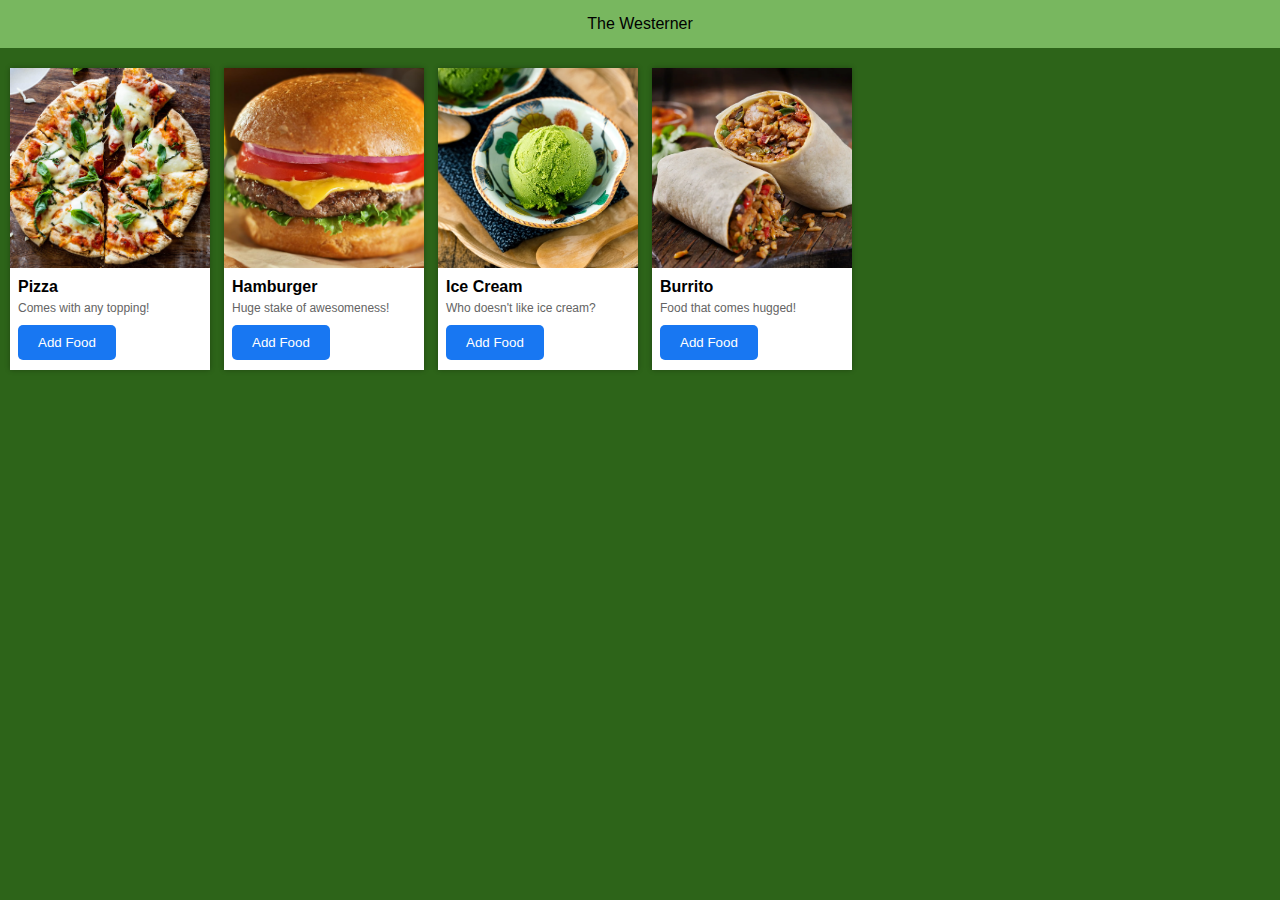
==== index.html @ 11ca0994 "Changed the theme to western foods and added samples" ====
<!DOCTYPE html>
<html>
    <head>
        <title>The Westerner</title>
        <link rel="preconnect" href="https://fonts.googleapis.com">
        <link rel="preconnect" href="https://fonts.gstatic.com" crossorigin>
        <link href="https://fonts.googleapis.com/css2?family=Montserrat:wght@300;400&family=Roboto:wght@400;700&display=swap" rel="stylesheet">
        <link rel="stylesheet" href="style.css">
    </head>
    <header>
        <div class="rest_name">
           <p> The Westerner </p>
        </div>
    </header>
    <body>
        <div class="row">
            <div class="card">
                <div class="imgs">
                    <img class="pic" src="Sources/pizza.jpg">
                </div>
                <div class="text">
                    <p class="name">Pizza</p>
                    <p class="description">Comes with any topping!</p>
                </div>
                <div class="buttons">
                    <button class="add">Add Food</button>
                </div>
            </div>
            <div class="card">
                <div class="imgs">
                    <img class="pic" src="Sources/hamburger.jpg">
                </div>
                <div class="text">
                    <p class="name">Hamburger</p>
                    <p class="description">Huge stake of awesomeness!</p>
                </div>
                <div class="buttons">
                    <button class="add">Add Food</button>
                </div>
            </div>
            <div class="card">
                <div class="imgs">
                    <img class="pic" src="Sources/ice cream.jpg">
                </div>
                <div class="text">
                    <p class="name">Ice Cream</p>
                    <p class="description">Who doesn't like ice cream?</p>
                </div>
                <div class="buttons">
                    <button class="add">Add Food</button>
                </div>
            </div>
            <div class="card">
                <div class="imgs">
                    <img class="pic" src="Sources/burrito.webp">
                </div>
                <div class="text">
                    <p class="name">Burrito</p>
                    <p class="description">Food that comes hugged! </p>
                </div>
                <div class="buttons">
                    <button class="add">Add Food</button>
                </div>
            </div>
        </div>
    </body>
</html>
---- style.css ----
header{
    background-color: rgb(120, 183, 95);
    padding-top: 15px;
    padding-bottom: 15px;
}
.rest_name{
     text-align: center;
}
/* ________________________________________________________________________________________________________________ */
body{
    background-color: rgb(45, 100, 25);
    margin: 0;
    padding: 0;
}
.row{
    display: inline-block;
}
p{
    font-family: 'Lucida Sans', 'Lucida Sans Regular', 'Lucida Grande', 'Lucida Sans Unicode', Geneva, Verdana, sans-serif;
    margin-top: 0;
    margin-bottom: 0;
}
.card{
    margin-top: 20px;
    margin-left: 10px;
    display: inline-block;
    max-width: 200px;
    background-color: white;
    box-shadow: 0 0 5px rgba(0, 0, 0, 0.3);
}
.pic{
    width: 200px;
    height: 200px;
    object-fit: cover;
    margin-bottom: 12px;
    margin-bottom: 0px;
}
.text{
    margin-left: 8px;
}
.name{
    font-weight: bold;
    margin-top: 6px;
}
.description{
    margin-top: 5px;
    font-size: 12px;
    color: rgb(100, 100, 100);
    margin-bottom: 10px;
}
.add{
    color: white;
    background-color: rgb(24, 119, 242);
    border: none;
    border-radius: 5px;
    padding: 10px 20px;
    margin-right: 0px;
    margin-top: 0;
    margin-bottom: 10px;
    margin-left: 8px;
    cursor: pointer;
}
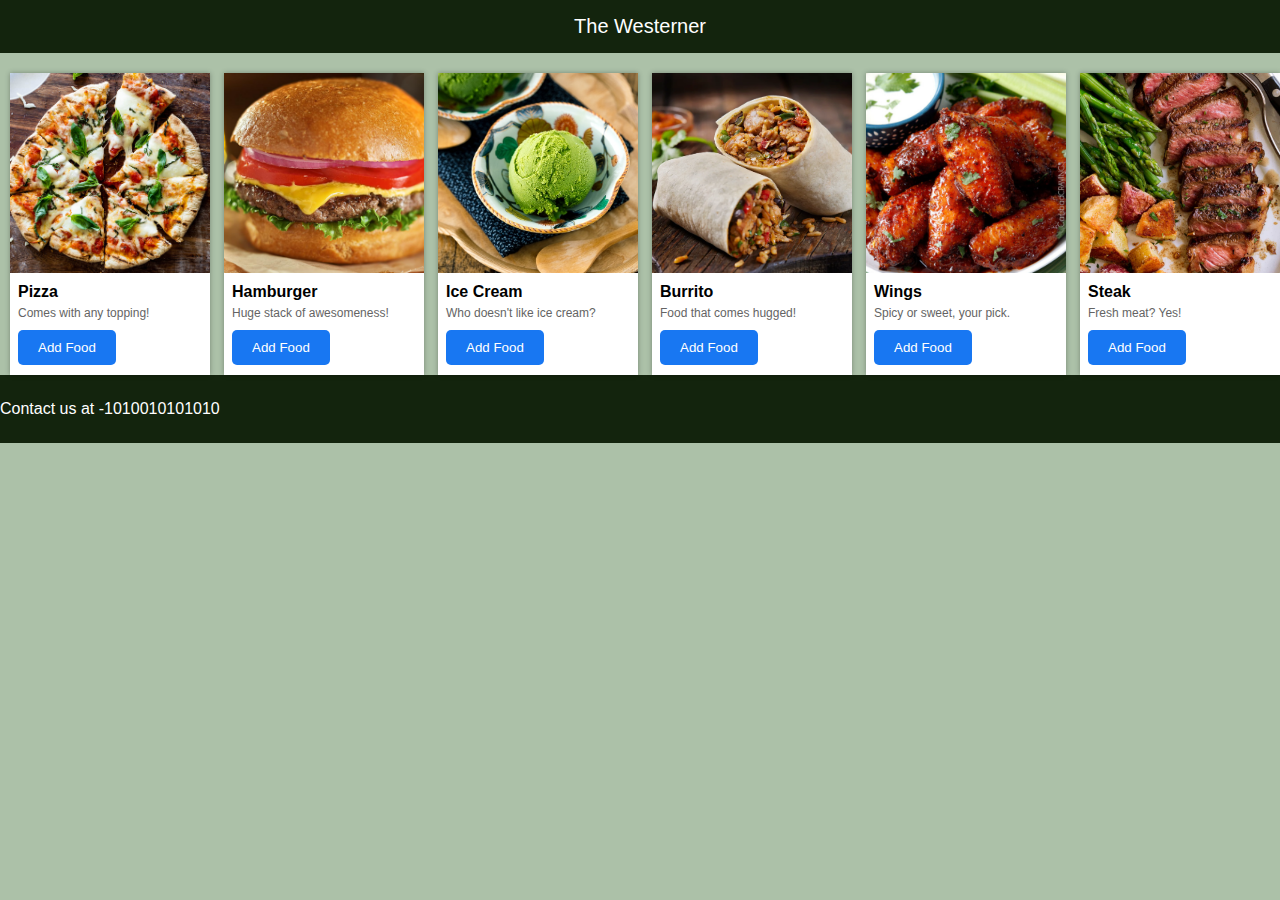
==== commit fd00ab4f: "restarted" ====
--- a/index.html
+++ b/index.html
@@ -32,7 +32,7 @@
                 </div>
                 <div class="text">
                     <p class="name">Hamburger</p>
-                    <p class="description">Huge stake of awesomeness!</p>
+                    <p class="description">Huge stack of awesomeness!</p>
                 </div>
                 <div class="buttons">
                     <button class="add">Add Food</button>
@@ -56,7 +56,31 @@
                 </div>
                 <div class="text">
                     <p class="name">Burrito</p>
-                    <p class="description">Food that comes hugged! </p>
+                    <p class="description">Food that comes hugged!</p>
+                </div>
+                <div class="buttons">
+                    <button class="add">Add Food</button>
+                </div>
+            </div>
+            <div class="card">
+                <div class="imgs">
+                    <img class="pic" src="Sources/wings.jpg">
+                </div>
+                <div class="text">
+                    <p class="name">Wings</p>
+                    <p class="description">Spicy or sweet, your pick.</p>
+                </div>
+                <div class="buttons">
+                    <button class="add">Add Food</button>
+                </div>
+            </div>
+            <div class="card">
+                <div class="imgs">
+                    <img class="pic" src="Sources/steak.jpg">
+                </div>
+                <div class="text">
+                    <p class="name">Steak</p>
+                    <p class="description">Fresh meat? Yes!</p>
                 </div>
                 <div class="buttons">
                     <button class="add">Add Food</button>
@@ -64,4 +88,9 @@
             </div>
         </div>
     </body>
+    <footer>
+        <div>
+            <p> Contact us at  -1010010101010</p>
+        </div>
+    </footer>
 </html>--- a/style.css
+++ b/style.css
@@ -1,14 +1,16 @@
 header{
-    background-color: rgb(120, 183, 95);
+    background-color: rgb(19, 36, 13);
     padding-top: 15px;
     padding-bottom: 15px;
 }
 .rest_name{
-     text-align: center;
+    color: white;
+    text-align: center;
+    font-size: 20px;
 }
 /* ________________________________________________________________________________________________________________ */
 body{
-    background-color: rgb(45, 100, 25);
+    background-color: rgb(172, 193, 168);
     margin: 0;
     padding: 0;
 }
@@ -58,5 +60,12 @@
     margin-top: 0;
     margin-bottom: 10px;
     margin-left: 8px;
-    cursor: pointer;
+    cursor:pointer;
+}
+/* _______________________________________________________________________________________________________________ */
+footer{
+    background-color: rgb(19, 36, 13);
+    padding-top: 25px;
+    padding-bottom: 25px;
+    color: white;
 }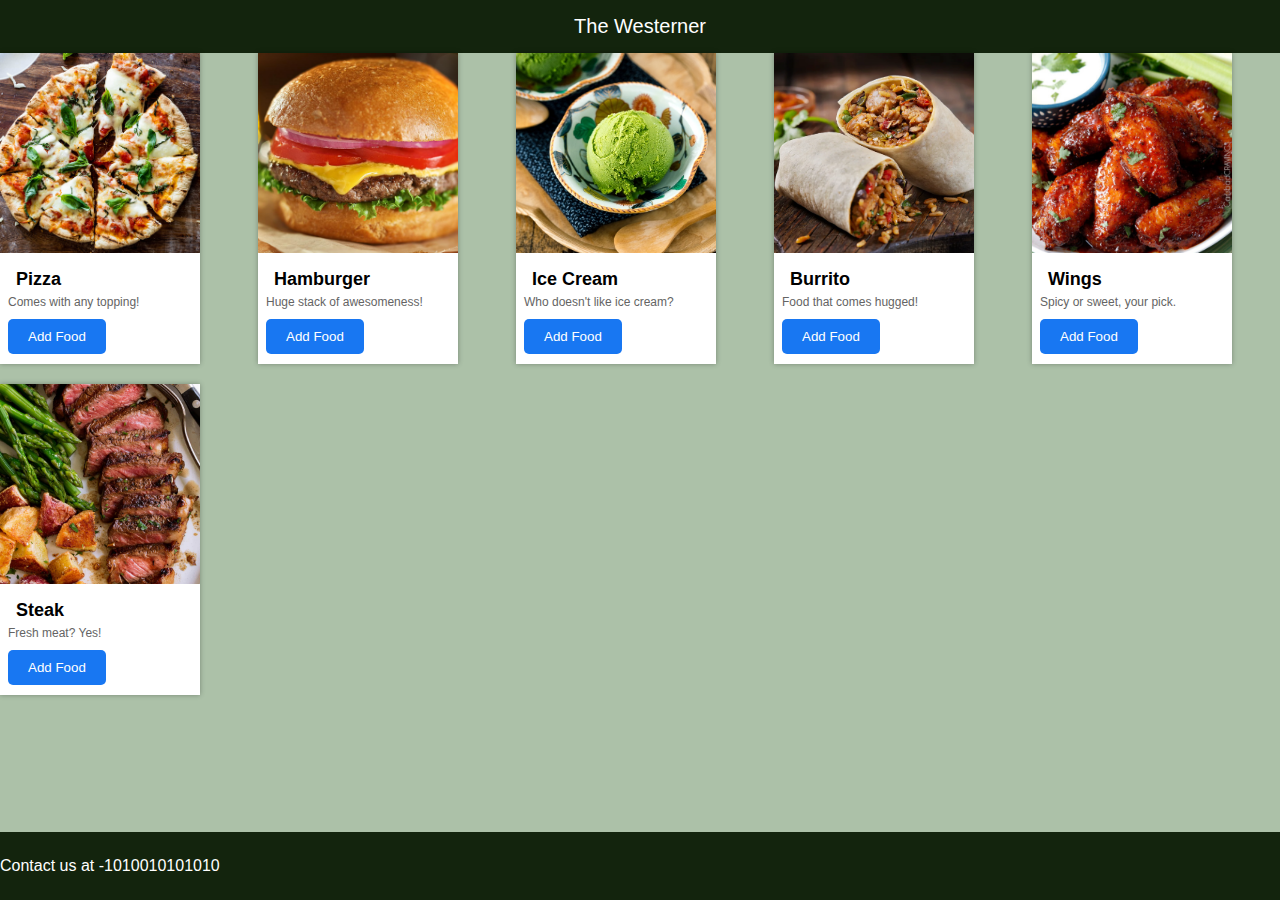
==== commit c34c15ed: "updates to the grid layout" ====
--- a/index.html
+++ b/index.html
@@ -13,7 +13,7 @@
         </div>
     </header>
     <body>
-        <div class="row">
+        <div class="food-list">
             <div class="card">
                 <div class="imgs">
                     <img class="pic" src="Sources/pizza.jpg">
--- a/style.css
+++ b/style.css
@@ -14,8 +14,11 @@
     margin: 0;
     padding: 0;
 }
-.row{
-    display: inline-block;
+.food-list{
+    display: grid; 
+    grid-template-columns: 1fr 1fr 1fr 1fr 1fr;
+    column-gap: 10px;
+    row-gap: 20px;
 }
 p{
     font-family: 'Lucida Sans', 'Lucida Sans Regular', 'Lucida Grande', 'Lucida Sans Unicode', Geneva, Verdana, sans-serif;
@@ -23,28 +26,28 @@
     margin-bottom: 0;
 }
 .card{
-    margin-top: 20px;
-    margin-left: 10px;
-    display: inline-block;
-    max-width: 200px;
+    width: 200px;
+    box-shadow: 0 0 5px rgba(0, 0, 0, 0.3);
+    vertical-align: top;
     background-color: white;
-    box-shadow: 0 0 5px rgba(0, 0, 0, 0.3);
 }
 .pic{
     width: 200px;
     height: 200px;
     object-fit: cover;
     margin-bottom: 12px;
-    margin-bottom: 0px;
 }
 .text{
     margin-left: 8px;
 }
 .name{
+    font-size: 18px;
     font-weight: bold;
-    margin-top: 6px;
+    margin-left: 8px;
+    margin-bottom: 5px;
 }
 .description{
+    padding-right: 8px;
     margin-top: 5px;
     font-size: 12px;
     color: rgb(100, 100, 100);
@@ -64,6 +67,9 @@
 }
 /* _______________________________________________________________________________________________________________ */
 footer{
+    position: fixed;  /* Deteremining the absolute exact location of the footer. */
+    bottom: 0;
+    width: 100%;
     background-color: rgb(19, 36, 13);
     padding-top: 25px;
     padding-bottom: 25px;
